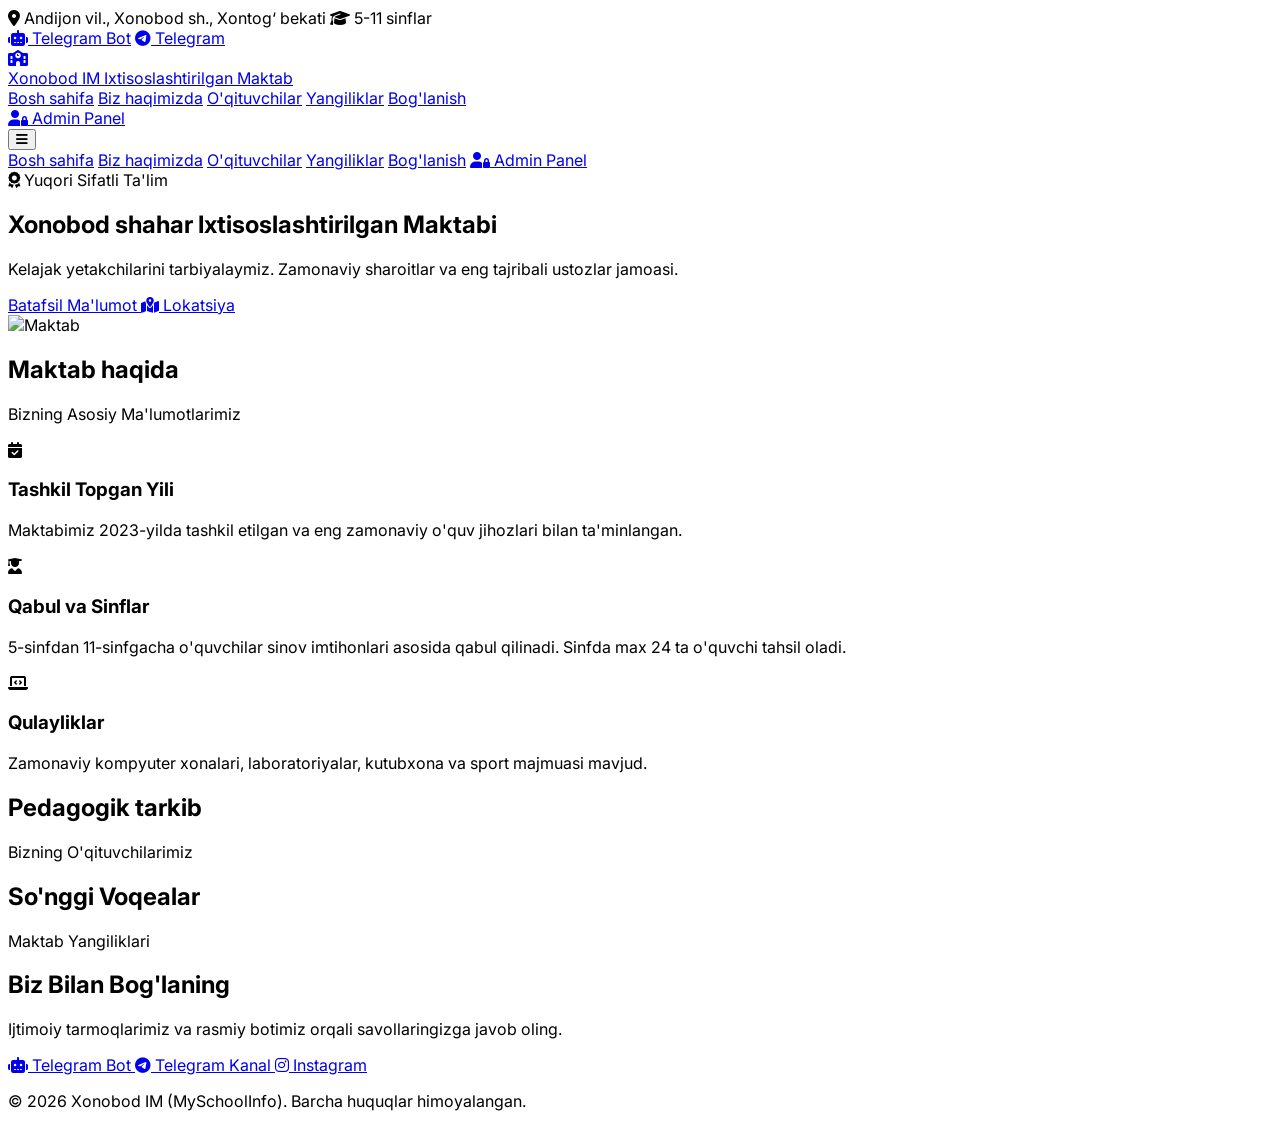
==== index.html @ 98d5ddb3 "Refactor index.html for improved structure and content Updated various sections of the index.html fi" ====
<!DOCTYPE html>
<html lang="uz" class="scroll-smooth">
<head>
    <meta charset="UTF-8">
    <meta name="viewport" content="width=device-width, initial-scale=1.0">
    <title>Xonobod shahar Ixtisoslashtirilgan Maktabi | MySchoolInfo</title>
    <!-- Tailwind CSS CDN -->
    <script src="https://cdn.tailwindcss.com"></script>
    <!-- FontAwesome Icons -->
    <link rel="stylesheet" href="https://cdnjs.cloudflare.com/ajax/libs/font-awesome/6.4.0/css/all.min.css">
    <!-- Style CSS -->
    <link rel="stylesheet" href="style.css">
</head>
<body class="bg-slate-50 text-slate-800 font-sans antialiased flex flex-col min-h-screen">

    <!-- TOP BAR -->
    <div class="bg-blue-950 text-slate-200 text-xs py-2 px-4 border-b border-blue-900">
        <div class="max-w-7xl mx-auto flex flex-col sm:flex-row justify-between items-center gap-2">
            <div class="flex items-center gap-4">
                <span><i class="fa-solid fa-location-dot text-amber-400 mr-1"></i> Andijon vil., Xonobod sh., Xontog‘ bekati</span>
                <span class="hidden md:inline"><i class="fa-solid fa-graduation-cap text-amber-400 mr-1"></i> 5-11 sinflar</span>
            </div>
            <div class="flex items-center gap-4">
                <a href="https://t.me/my_school_info_bot" target="_blank" class="hover:text-amber-400 transition"><i class="fa-solid fa-robot mr-1"></i> Telegram Bot</a>
                <a href="https://t.me/ima_xonobod" target="_blank" class="hover:text-amber-400 transition"><i class="fa-brands fa-telegram mr-1"></i> Telegram</a>
            </div>
        </div>
    </div>

    <!-- NAVBAR -->
    <header class="sticky top-0 z-50 bg-white/90 backdrop-blur-md shadow-sm border-b border-slate-100">
        <div class="max-w-7xl mx-auto px-4 sm:px-6 lg:px-8">
            <div class="flex justify-between items-center h-20">
                <a href="#" class="flex items-center gap-3">
                    <div class="w-10 h-10 rounded-xl bg-blue-600 flex items-center justify-center text-white font-bold text-xl shadow-md">
                        <i class="fa-solid fa-school"></i>
                    </div>
                    <div>
                        <span class="text-lg font-extrabold tracking-tight text-blue-950 block leading-none">Xonobod IM</span>
                        <span class="text-xs text-slate-500 tracking-wider uppercase font-semibold">Ixtisoslashtirilgan Maktab</span>
                    </div>
                </a>

                <nav class="hidden md:flex items-center space-x-8 font-medium text-slate-700">
                    <a href="#bosh-sahifa" class="hover:text-blue-600 transition">Bosh sahifa</a>
                    <a href="#about" class="hover:text-blue-600 transition">Biz haqimizda</a>
                    <a href="#teachers" class="hover:text-blue-600 transition">O'qituvchilar</a>
                    <a href="#news" class="hover:text-blue-600 transition">Yangiliklar</a>
                    <a href="#contact" class="hover:text-blue-600 transition">Bog'lanish</a>
                </nav>

                <div class="hidden md:flex items-center gap-3">
                    <a href="admin.html" class="bg-slate-100 hover:bg-slate-200 text-slate-700 font-semibold px-4 py-2 rounded-xl transition text-sm">
                        <i class="fa-solid fa-user-lock mr-1"></i> Admin Panel
                    </a>
                </div>

                <button id="menu-btn" class="md:hidden text-slate-700 text-2xl focus:outline-none">
                    <i class="fa-solid fa-bars"></i>
                </button>
            </div>
        </div>

        <!-- Mobile Menu Drawer -->
        <div id="mobile-menu" class="hidden md:hidden bg-white border-b border-slate-200 px-4 pt-2 pb-6 space-y-3">
            <a href="#bosh-sahifa" class="block py-2 text-slate-700 font-medium">Bosh sahifa</a>
            <a href="#about" class="block py-2 text-slate-700 font-medium">Biz haqimizda</a>
            <a href="#teachers" class="block py-2 text-slate-700 font-medium">O'qituvchilar</a>
            <a href="#news" class="block py-2 text-slate-700 font-medium">Yangiliklar</a>
            <a href="#contact" class="block py-2 text-slate-700 font-medium">Bog'lanish</a>
            <a href="admin.html" class="block text-center bg-slate-900 text-white py-2 rounded-xl font-semibold mt-2">
                <i class="fa-solid fa-user-lock mr-1"></i> Admin Panel
            </a>
        </div>
    </header>

    <main class="flex-grow">
        <!-- HERO SECTION -->
        <section id="bosh-sahifa" class="relative bg-gradient-to-br from-blue-950 via-blue-900 to-slate-900 text-white py-24 lg:py-32 overflow-hidden">
            <div class="max-w-7xl mx-auto px-4 sm:px-6 lg:px-8 relative z-10">
                <div class="grid lg:grid-cols-2 gap-12 items-center">
                    <div>
                        <span class="inline-flex items-center gap-2 bg-blue-500/20 text-blue-300 text-sm font-semibold px-4 py-1.5 rounded-full border border-blue-400/30 mb-6">
                            <i class="fa-solid fa-award text-amber-400"></i> Yuqori Sifatli Ta'lim
                        </span>
                        <h1 class="text-4xl sm:text-5xl lg:text-6xl font-extrabold tracking-tight leading-tight mb-6">
                            Xonobod shahar <span class="text-transparent bg-clip-text bg-gradient-to-r from-amber-300 to-amber-500">Ixtisoslashtirilgan Maktabi</span>
                        </h1>
                        <p class="text-blue-100/80 text-lg mb-8 leading-relaxed font-light">
                            Kelajak yetakchilarini tarbiyalaymiz. Zamonaviy sharoitlar va eng tajribali ustozlar jamoasi.
                        </p>
                        <div class="flex flex-wrap gap-4">
                            <a href="#about" class="bg-amber-500 hover:bg-amber-400 text-slate-950 font-bold px-7 py-3.5 rounded-xl transition shadow-lg">
                                Batafsil Ma'lumot
                            </a>
                            <a href="https://maps.app.goo.gl/hQwx4ZSwwsgLaC5a7" target="_blank" class="bg-white/10 hover:bg-white/20 text-white font-semibold px-7 py-3.5 rounded-xl border border-white/20 transition">
                                <i class="fa-solid fa-map-location-dot mr-2"></i> Lokatsiya
                            </a>
                        </div>
                    </div>
                    <div class="relative">
                        <div class="rounded-2xl overflow-hidden shadow-2xl border-4 border-white/10">
                            <img src="https://images.unsplash.com/photo-1523050854058-8df90110c9f1?q=80&w=1200&auto=format&fit=crop" alt="Maktab" class="w-full h-[380px] object-cover">
                        </div>
                    </div>
                </div>
            </div>
        </section>

        <!-- BIZ HAQIMIZDA -->
        <section id="about" class="py-20 bg-slate-50">
            <div class="max-w-7xl mx-auto px-4 sm:px-6 lg:px-8">
                <div class="text-center max-w-3xl mx-auto mb-16">
                    <h2 class="text-xs uppercase tracking-widest text-blue-600 font-extrabold mb-2">Maktab haqida</h2>
                    <p class="text-3xl font-bold text-slate-900">Bizning Asosiy Ma'lumotlarimiz</p>
                </div>
                <div class="grid md:grid-cols-3 gap-8">
                    <div class="bg-white p-8 rounded-2xl shadow-sm border border-slate-100">
                        <div class="w-12 h-12 bg-blue-100 text-blue-600 rounded-xl flex items-center justify-center text-xl mb-4">
                            <i class="fa-solid fa-calendar-check"></i>
                        </div>
                        <h3 class="text-xl font-bold mb-2">Tashkil Topgan Yili</h3>
                        <p class="text-slate-600 text-sm">Maktabimiz 2023-yilda tashkil etilgan va eng zamonaviy o'quv jihozlari bilan ta'minlangan.</p>
                    </div>
                    <div class="bg-white p-8 rounded-2xl shadow-sm border border-slate-100">
                        <div class="w-12 h-12 bg-amber-100 text-amber-600 rounded-xl flex items-center justify-center text-xl mb-4">
                            <i class="fa-solid fa-user-graduate"></i>
                        </div>
                        <h3 class="text-xl font-bold mb-2">Qabul va Sinflar</h3>
                        <p class="text-slate-600 text-sm">5-sinfdan 11-sinfgacha o'quvchilar sinov imtihonlari asosida qabul qilinadi. Sinfda max 24 ta o'quvchi tahsil oladi.</p>
                    </div>
                    <div class="bg-white p-8 rounded-2xl shadow-sm border border-slate-100">
                        <div class="w-12 h-12 bg-indigo-100 text-indigo-600 rounded-xl flex items-center justify-center text-xl mb-4">
                            <i class="fa-solid fa-laptop-code"></i>
                        </div>
                        <h3 class="text-xl font-bold mb-2">Qulayliklar</h3>
                        <p class="text-slate-600 text-sm">Zamonaviy kompyuter xonalari, laboratoriyalar, kutubxona va sport majmuasi mavjud.</p>
                    </div>
                </div>
            </div>
        </section>

        <!-- O'QITUVCHILAR BO'LIMI -->
        <section id="teachers" class="py-20 bg-white border-t border-slate-100">
            <div class="max-w-7xl mx-auto px-4 sm:px-6 lg:px-8">
                <div class="text-center max-w-3xl mx-auto mb-16">
                    <h2 class="text-xs uppercase tracking-widest text-blue-600 font-extrabold mb-2">Pedagogik tarkib</h2>
                    <p class="text-3xl font-bold text-slate-900">Bizning O'qituvchilarimiz</p>
                </div>
                <div id="teachers-grid" class="grid sm:grid-cols-2 lg:grid-cols-3 gap-8">
                    <!-- JavaScript orqali yuklanadi -->
                </div>
            </div>
        </section>

        <!-- YANGILIKLAR BO'LIMI -->
        <section id="news" class="py-20 bg-slate-50">
            <div class="max-w-7xl mx-auto px-4 sm:px-6 lg:px-8">
                <div class="text-center max-w-3xl mx-auto mb-16">
                    <h2 class="text-xs uppercase tracking-widest text-blue-600 font-extrabold mb-2">So'nggi Voqealar</h2>
                    <p class="text-3xl font-bold text-slate-900">Maktab Yangiliklari</p>
                </div>
                <div id="news-grid" class="grid md:grid-cols-3 gap-8">
                    <!-- JavaScript orqali yuklanadi -->
                </div>
            </div>
        </section>

        <!-- BOG'LANISH -->
        <section id="contact" class="py-20 bg-slate-900 text-white">
            <div class="max-w-7xl mx-auto px-4 sm:px-6 lg:px-8">
                <div class="text-center max-w-3xl mx-auto mb-12">
                    <h2 class="text-3xl font-bold mb-4">Biz Bilan Bog'laning</h2>
                    <p class="text-slate-400">Ijtimoiy tarmoqlarimiz va rasmiy botimiz orqali savollaringizga javob oling.</p>
                </div>
                <div class="flex flex-wrap justify-center gap-6">
                    <a href="https://t.me/my_school_info_bot" target="_blank" class="bg-blue-600 hover:bg-blue-500 px-6 py-3 rounded-xl font-semibold flex items-center gap-2">
                        <i class="fa-solid fa-robot"></i> Telegram Bot
                    </a>
                    <a href="https://t.me/ima_xonobod" target="_blank" class="bg-sky-500 hover:bg-sky-400 px-6 py-3 rounded-xl font-semibold flex items-center gap-2">
                        <i class="fa-brands fa-telegram"></i> Telegram Kanal
                    </a>
                    <a href="https://www.instagram.com/xonobod_im" target="_blank" class="bg-gradient-to-r from-purple-600 to-pink-600 px-6 py-3 rounded-xl font-semibold flex items-center gap-2">
                        <i class="fa-brands fa-instagram"></i> Instagram
                    </a>
                </div>
            </div>
        </section>
    </main>

    <!-- FOOTER -->
    <footer class="bg-slate-950 text-slate-400 py-8 text-center text-sm border-t border-slate-800">
        <p>&copy; 2026 Xonobod IM (MySchoolInfo). Barcha huquqlar himoyalangan.</p>
    </footer>

    <script src="script.js"></script>
</body>
</html>
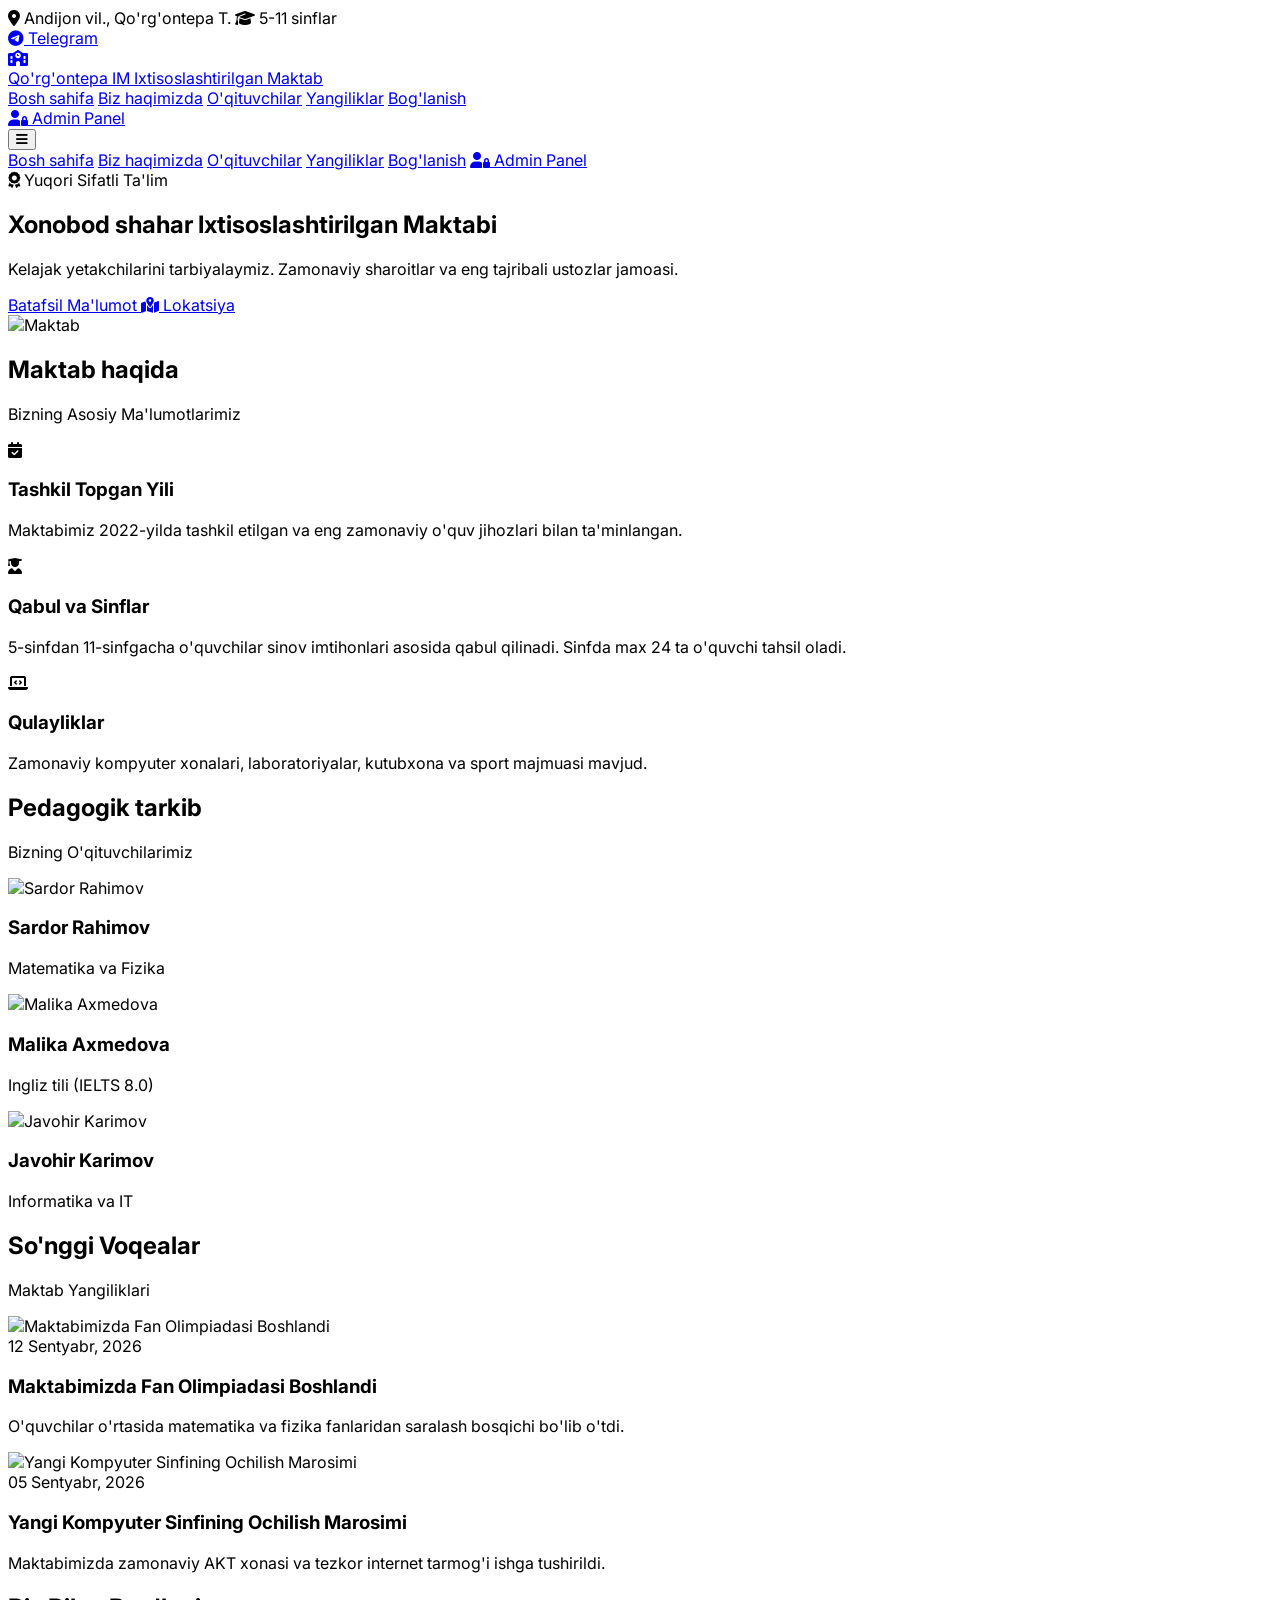
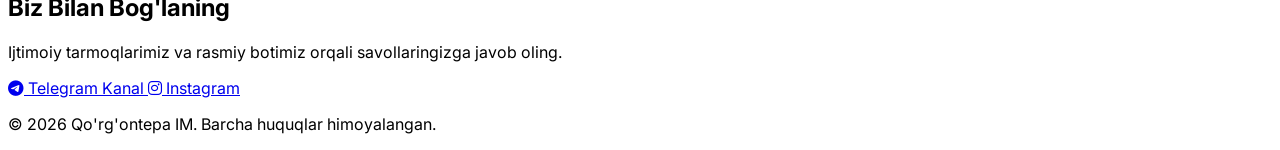
==== commit b24f4d25: "Update index.html" ====
--- a/index.html
+++ b/index.html
@@ -3,7 +3,7 @@
 <head>
     <meta charset="UTF-8">
     <meta name="viewport" content="width=device-width, initial-scale=1.0">
-    <title>Xonobod shahar Ixtisoslashtirilgan Maktabi | MySchoolInfo</title>
+    <title>Qo'rg'ontepa Tuman Ixtisoslashtirilgan Maktabi | MySchoolInfo</title>
     <!-- Tailwind CSS CDN -->
     <script src="https://cdn.tailwindcss.com"></script>
     <!-- FontAwesome Icons -->
@@ -17,11 +17,10 @@
     <div class="bg-blue-950 text-slate-200 text-xs py-2 px-4 border-b border-blue-900">
         <div class="max-w-7xl mx-auto flex flex-col sm:flex-row justify-between items-center gap-2">
             <div class="flex items-center gap-4">
-                <span><i class="fa-solid fa-location-dot text-amber-400 mr-1"></i> Andijon vil., Xonobod sh., Xontog‘ bekati</span>
+                <span><i class="fa-solid fa-location-dot text-amber-400 mr-1"></i> Andijon vil., Qo'rg'ontepa T.</span>
                 <span class="hidden md:inline"><i class="fa-solid fa-graduation-cap text-amber-400 mr-1"></i> 5-11 sinflar</span>
             </div>
             <div class="flex items-center gap-4">
-                <a href="https://t.me/my_school_info_bot" target="_blank" class="hover:text-amber-400 transition"><i class="fa-solid fa-robot mr-1"></i> Telegram Bot</a>
                 <a href="https://t.me/ima_xonobod" target="_blank" class="hover:text-amber-400 transition"><i class="fa-brands fa-telegram mr-1"></i> Telegram</a>
             </div>
         </div>
@@ -36,7 +35,7 @@
                         <i class="fa-solid fa-school"></i>
                     </div>
                     <div>
-                        <span class="text-lg font-extrabold tracking-tight text-blue-950 block leading-none">Xonobod IM</span>
+                        <span class="text-lg font-extrabold tracking-tight text-blue-950 block leading-none">Qo'rg'ontepa IM</span>
                         <span class="text-xs text-slate-500 tracking-wider uppercase font-semibold">Ixtisoslashtirilgan Maktab</span>
                     </div>
                 </a>
@@ -93,7 +92,7 @@
                             <a href="#about" class="bg-amber-500 hover:bg-amber-400 text-slate-950 font-bold px-7 py-3.5 rounded-xl transition shadow-lg">
                                 Batafsil Ma'lumot
                             </a>
-                            <a href="https://maps.app.goo.gl/hQwx4ZSwwsgLaC5a7" target="_blank" class="bg-white/10 hover:bg-white/20 text-white font-semibold px-7 py-3.5 rounded-xl border border-white/20 transition">
+                            <a href="https://www.google.com/maps/place/Qo'rgo'ntepa+ixtisoslashtirilgan+maktabi/@40.711062,72.7621407,17z/data=!3m1!4b1!4m6!3m5!1s0x38bd03dcff1e79f5:0xe60988d03a893489!8m2!3d40.711062!4d72.7621407!16s%2Fg%2F11ld3cs3jf?entry=ttu&g_ep=EgoyMDI2MDkxNi4wIKXMDSoASAFQAw%3D%3D" target="_blank" class="bg-white/10 hover:bg-white/20 text-white font-semibold px-7 py-3.5 rounded-xl border border-white/20 transition">
                                 <i class="fa-solid fa-map-location-dot mr-2"></i> Lokatsiya
                             </a>
                         </div>
@@ -120,7 +119,7 @@
                             <i class="fa-solid fa-calendar-check"></i>
                         </div>
                         <h3 class="text-xl font-bold mb-2">Tashkil Topgan Yili</h3>
-                        <p class="text-slate-600 text-sm">Maktabimiz 2023-yilda tashkil etilgan va eng zamonaviy o'quv jihozlari bilan ta'minlangan.</p>
+                        <p class="text-slate-600 text-sm">Maktabimiz 2022-yilda tashkil etilgan va eng zamonaviy o'quv jihozlari bilan ta'minlangan.</p>
                     </div>
                     <div class="bg-white p-8 rounded-2xl shadow-sm border border-slate-100">
                         <div class="w-12 h-12 bg-amber-100 text-amber-600 rounded-xl flex items-center justify-center text-xl mb-4">
@@ -174,9 +173,6 @@
                     <p class="text-slate-400">Ijtimoiy tarmoqlarimiz va rasmiy botimiz orqali savollaringizga javob oling.</p>
                 </div>
                 <div class="flex flex-wrap justify-center gap-6">
-                    <a href="https://t.me/my_school_info_bot" target="_blank" class="bg-blue-600 hover:bg-blue-500 px-6 py-3 rounded-xl font-semibold flex items-center gap-2">
-                        <i class="fa-solid fa-robot"></i> Telegram Bot
-                    </a>
                     <a href="https://t.me/ima_xonobod" target="_blank" class="bg-sky-500 hover:bg-sky-400 px-6 py-3 rounded-xl font-semibold flex items-center gap-2">
                         <i class="fa-brands fa-telegram"></i> Telegram Kanal
                     </a>
@@ -190,7 +186,7 @@
 
     <!-- FOOTER -->
     <footer class="bg-slate-950 text-slate-400 py-8 text-center text-sm border-t border-slate-800">
-        <p>&copy; 2026 Xonobod IM (MySchoolInfo). Barcha huquqlar himoyalangan.</p>
+        <p>&copy; 2026 Qo'rg'ontepa IM. Barcha huquqlar himoyalangan.</p>
     </footer>
 
     <script src="script.js"></script>
--- a/style.css
+++ b/style.css
@@ -0,0 +1,20 @@
+@import url('https://fonts.googleapis.com/css2?family=Inter:wght@300;400;500;600;700;800&display=swap');
+
+body {
+    font-family: 'Inter', sans-serif;
+}
+
+/* Custom Scrollbar */
+::-webkit-scrollbar {
+    width: 8px;
+}
+::-webkit-scrollbar-track {
+    background: #0f172a;
+}
+::-webkit-scrollbar-thumb {
+    background: #334155;
+    border-radius: 4px;
+}
+::-webkit-scrollbar-thumb:hover {
+    background: #475569;
+}
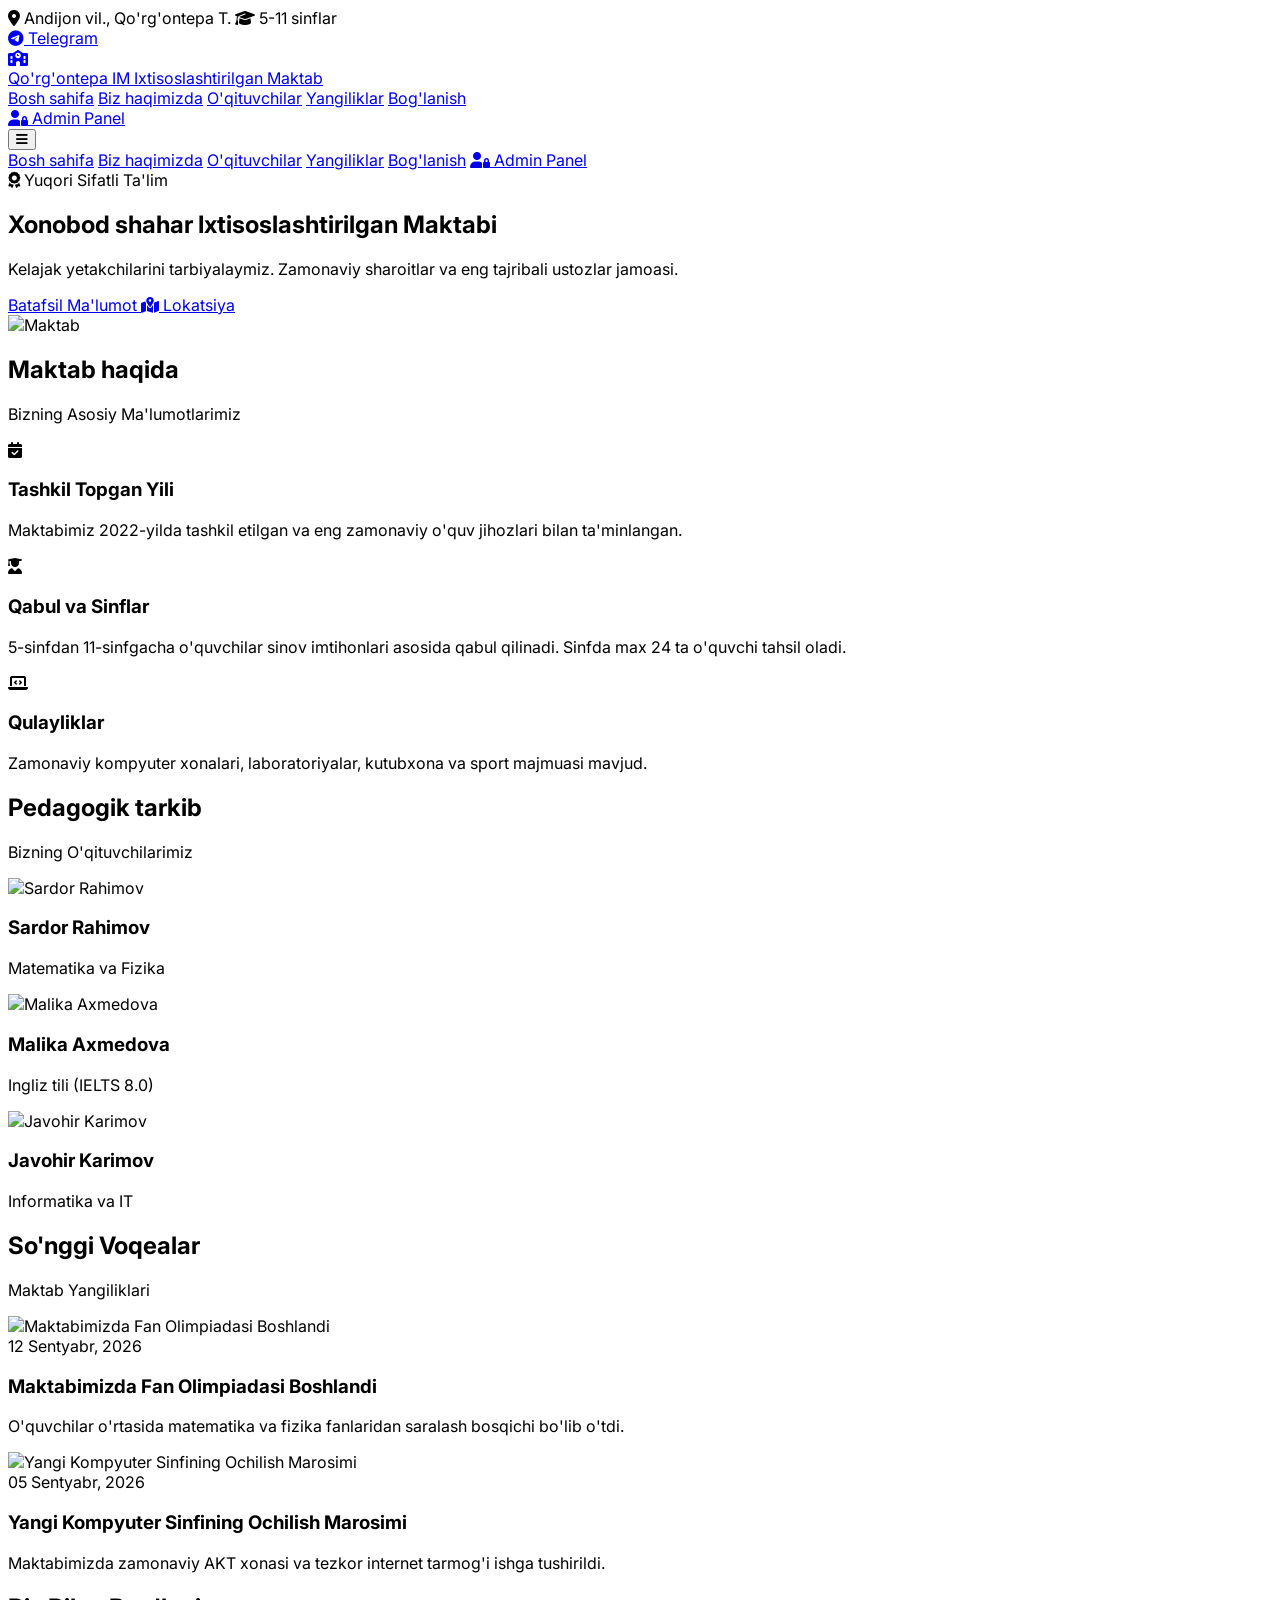
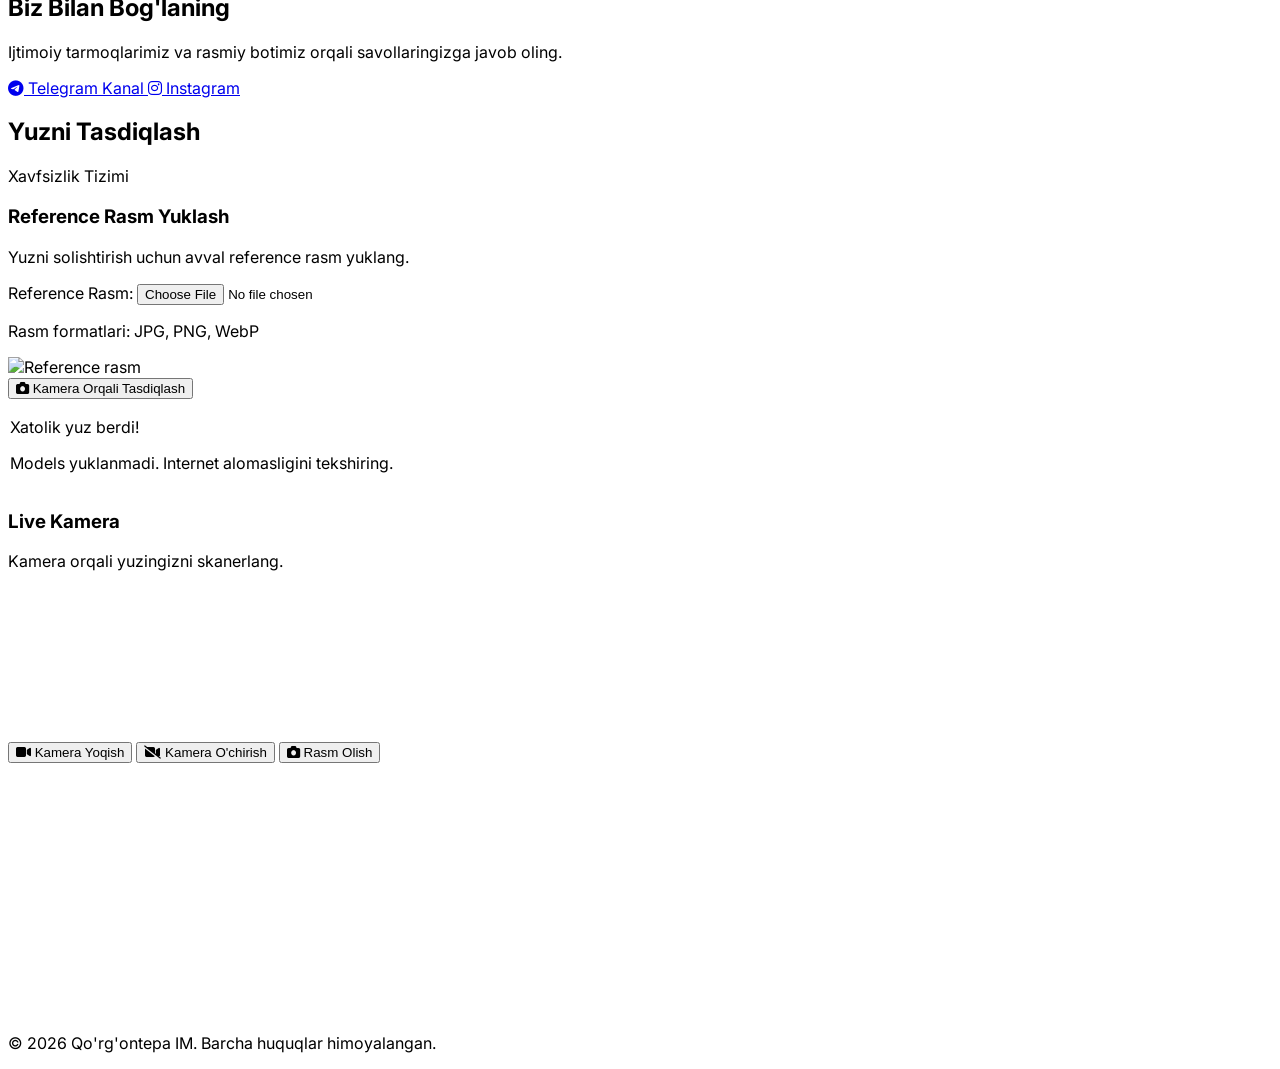
==== commit 99ace832: "Add face recognition system with face-api.js - Add face verification section with reference image up" ====
--- a/index.html
+++ b/index.html
@@ -184,11 +184,72 @@
         </section>
     </main>
 
+    <!-- FACE RECOGNITION SECTION -->
+    <section id="face-recognition" class="py-20 bg-white border-t border-slate-100">
+        <div class="max-w-7xl mx-auto px-4 sm:px-6 lg:px-8">
+            <div class="text-center max-w-3xl mx-auto mb-16">
+                <h2 class="text-xs uppercase tracking-widest text-blue-600 font-extrabold mb-2">Yuzni Tasdiqlash</h2>
+                <p class="text-3xl font-bold text-slate-900">Xavfsizlik Tizimi</p>
+            </div>
+            
+            <div class="grid lg:grid-cols-2 gap-12 items-center">
+                <div class="bg-slate-50 p-8 rounded-2xl border border-slate-200">
+                    <h3 class="text-xl font-bold text-slate-900 mb-4">Reference Rasm Yuklash</h3>
+                    <p class="text-slate-600 text-sm mb-6">Yuzni solishtirish uchun avval reference rasm yuklang.</p>
+                    
+                    <div class="mb-6">
+                        <label class="block text-sm font-semibold text-slate-700 mb-2">Reference Rasm:</label>
+                        <input type="file" id="reference-upload" accept="image/*" class="block w-full text-sm text-slate-500 file:mr-4 file:py-2 file:px-4 file:rounded-lg file:border-0 file:text-sm file:font-semibold file:bg-blue-600 file:text-white hover:file:bg-blue-700 cursor-pointer">
+                        <p class="text-xs text-slate-500 mt-1">Rasm formatlari: JPG, PNG, WebP</p>
+                    </div>
+                    
+                    <div class="mb-6">
+                        <img id="reference-preview" src="" alt="Reference rasm" class="w-full h-64 object-cover rounded-xl border border-slate-200 hidden">
+                    </div>
+                    
+                    <button id="start-verification" class="w-full bg-blue-600 hover:bg-blue-700 text-white font-bold py-3 rounded-xl transition shadow-lg shadow-blue-500/20 disabled:opacity-50 disabled:cursor-not-allowed">
+                        <i class="fa-solid fa-camera mr-2"></i> Kamera Orqali Tasdiqlash
+                    </button>
+                    
+                    <div id="verification-result" class="mt-6 p-4 rounded-xl text-center hidden">
+                        <p id="result-text" class="font-semibold"></p>
+                        <p id="result-confidence" class="text-sm text-slate-600 mt-1"></p>
+                    </div>
+                </div>
+                
+                <div class="bg-slate-50 p-8 rounded-2xl border border-slate-200">
+                    <h3 class="text-xl font-bold text-slate-900 mb-4">Live Kamera</h3>
+                    <p class="text-slate-600 text-sm mb-6">Kamera orqali yuzingizni skanerlang.</p>
+                    
+                    <div class="relative">
+                        <video id="video" autoplay muted playsinline class="w-full h-64 object-cover rounded-xl border border-slate-200 bg-slate-100"></video>
+                        <canvas id="canvas" class="absolute top-0 left-0 w-full h-64 object-cover rounded-xl border border-slate-200 hidden"></canvas>
+                        <div id="video-overlay" class="absolute inset-0 bg-black/20 rounded-xl hidden"></div>
+                    </div>
+                    
+                    <div class="mt-4 flex flex-wrap gap-2">
+                        <button id="start-camera" class="flex-1 bg-green-600 hover:bg-green-700 text-white font-semibold py-2 px-4 rounded-xl transition text-sm">
+                            <i class="fa-solid fa-video mr-1"></i> Kamera Yoqish
+                        </button>
+                        <button id="stop-camera" class="flex-1 bg-red-600 hover:bg-red-700 text-white font-semibold py-2 px-4 rounded-xl transition text-sm">
+                            <i class="fa-solid fa-video-slash mr-1"></i> Kamera O'chirish
+                        </button>
+                        <button id="capture-face" class="flex-1 bg-amber-600 hover:bg-amber-700 text-white font-semibold py-2 px-4 rounded-xl transition text-sm">
+                            <i class="fa-solid fa-camera mr-1"></i> Rasm Olish
+                        </button>
+                    </div>
+                </div>
+            </div>
+        </div>
+    </section>
+
     <!-- FOOTER -->
     <footer class="bg-slate-950 text-slate-400 py-8 text-center text-sm border-t border-slate-800">
         <p>&copy; 2026 Qo'rg'ontepa IM. Barcha huquqlar himoyalangan.</p>
     </footer>
 
+    <!-- Face API JS -->
+    <script src="https://cdn.jsdelivr.net/npm/face-api.js@0.22.2/dist/face-api.min.js"></script>
     <script src="script.js"></script>
 </body>
 </html>
--- a/style.css
+++ b/style.css
@@ -18,3 +18,31 @@
 ::-webkit-scrollbar-thumb:hover {
     background: #475569;
 }
+
+/* Face Recognition Section */
+#face-recognition {
+    min-height: 100vh;
+}
+
+#reference-preview, #video, #canvas {
+    transition: all 0.3s ease;
+}
+
+#verification-result {
+    transition: all 0.3s ease;
+    border: 2px solid transparent;
+}
+
+/* Loading animation for models */
+@keyframes pulse {
+    0%, 100% {
+        opacity: 1;
+    }
+    50% {
+        opacity: 0.5;
+    }
+}
+
+.loading {
+    animation: pulse 2s cubic-bezier(0.4, 0, 0.6, 1) infinite;
+}
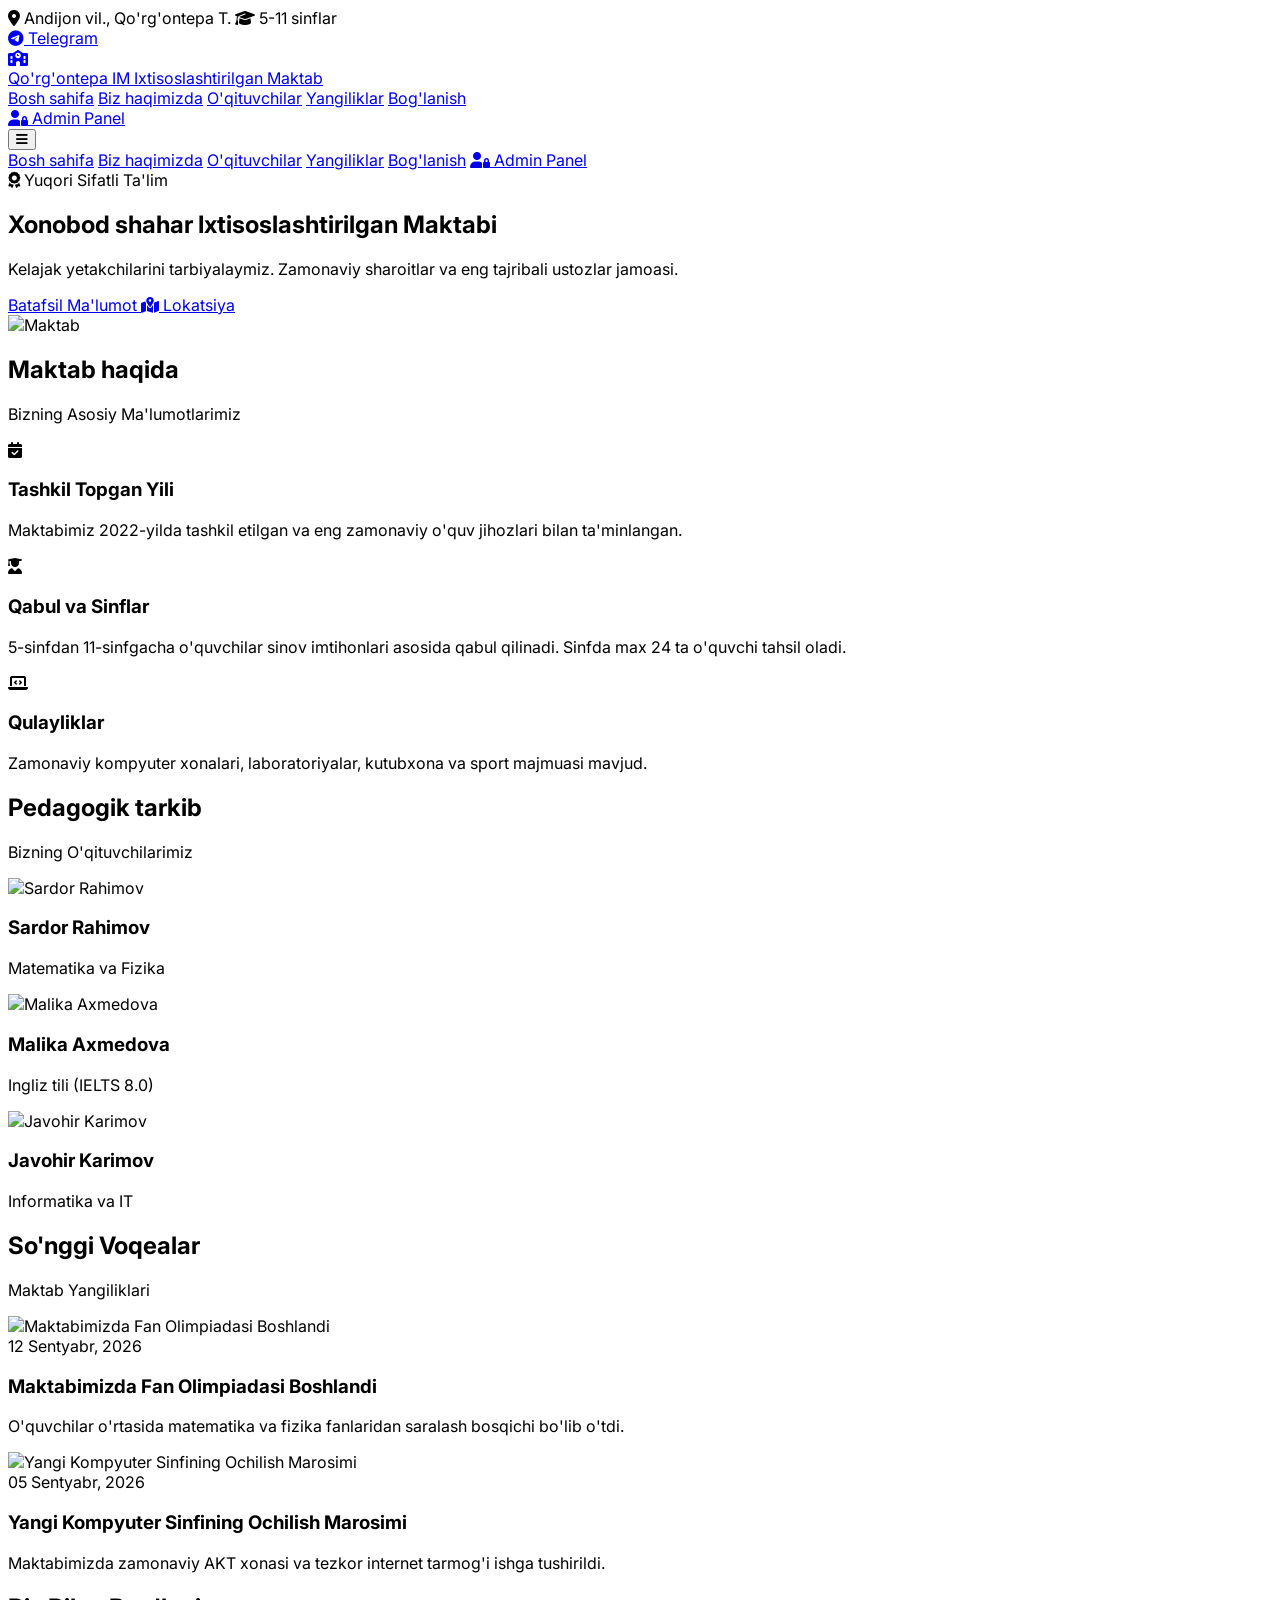
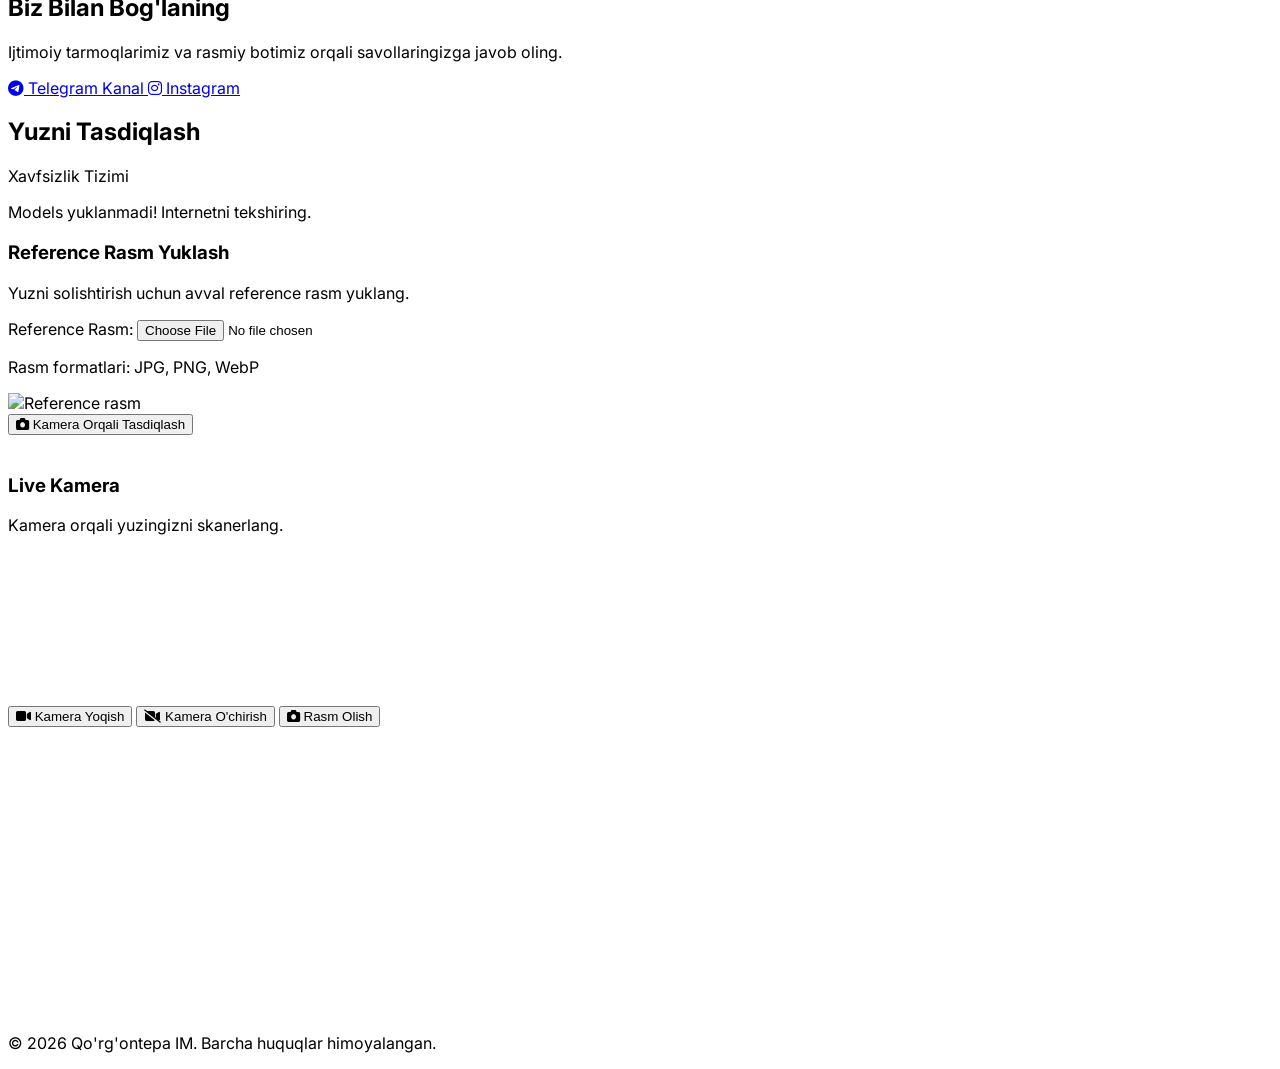
==== commit 69637ee5: "Fix face recognition loading issues - Add models loading status indicator - Use jsdelivr CDN for mod" ====
--- a/index.html
+++ b/index.html
@@ -192,6 +192,11 @@
                 <p class="text-3xl font-bold text-slate-900">Xavfsizlik Tizimi</p>
             </div>
             
+            <!-- Models loading status -->
+            <div id="models-status" class="hidden mb-6 p-4 bg-blue-50 text-blue-700 rounded-xl border border-blue-200 text-center font-medium">
+                Models yuklanmoqda...
+            </div>
+            
             <div class="grid lg:grid-cols-2 gap-12 items-center">
                 <div class="bg-slate-50 p-8 rounded-2xl border border-slate-200">
                     <h3 class="text-xl font-bold text-slate-900 mb-4">Reference Rasm Yuklash</h3>
@@ -250,6 +255,11 @@
 
     <!-- Face API JS -->
     <script src="https://cdn.jsdelivr.net/npm/face-api.js@0.22.2/dist/face-api.min.js"></script>
+    <!-- Load models from jsdelivr -->
+    <script>
+        // Preload models path
+        faceapi.TFJS.setBackend('webgl');
+    </script>
     <script src="script.js"></script>
 </body>
 </html>
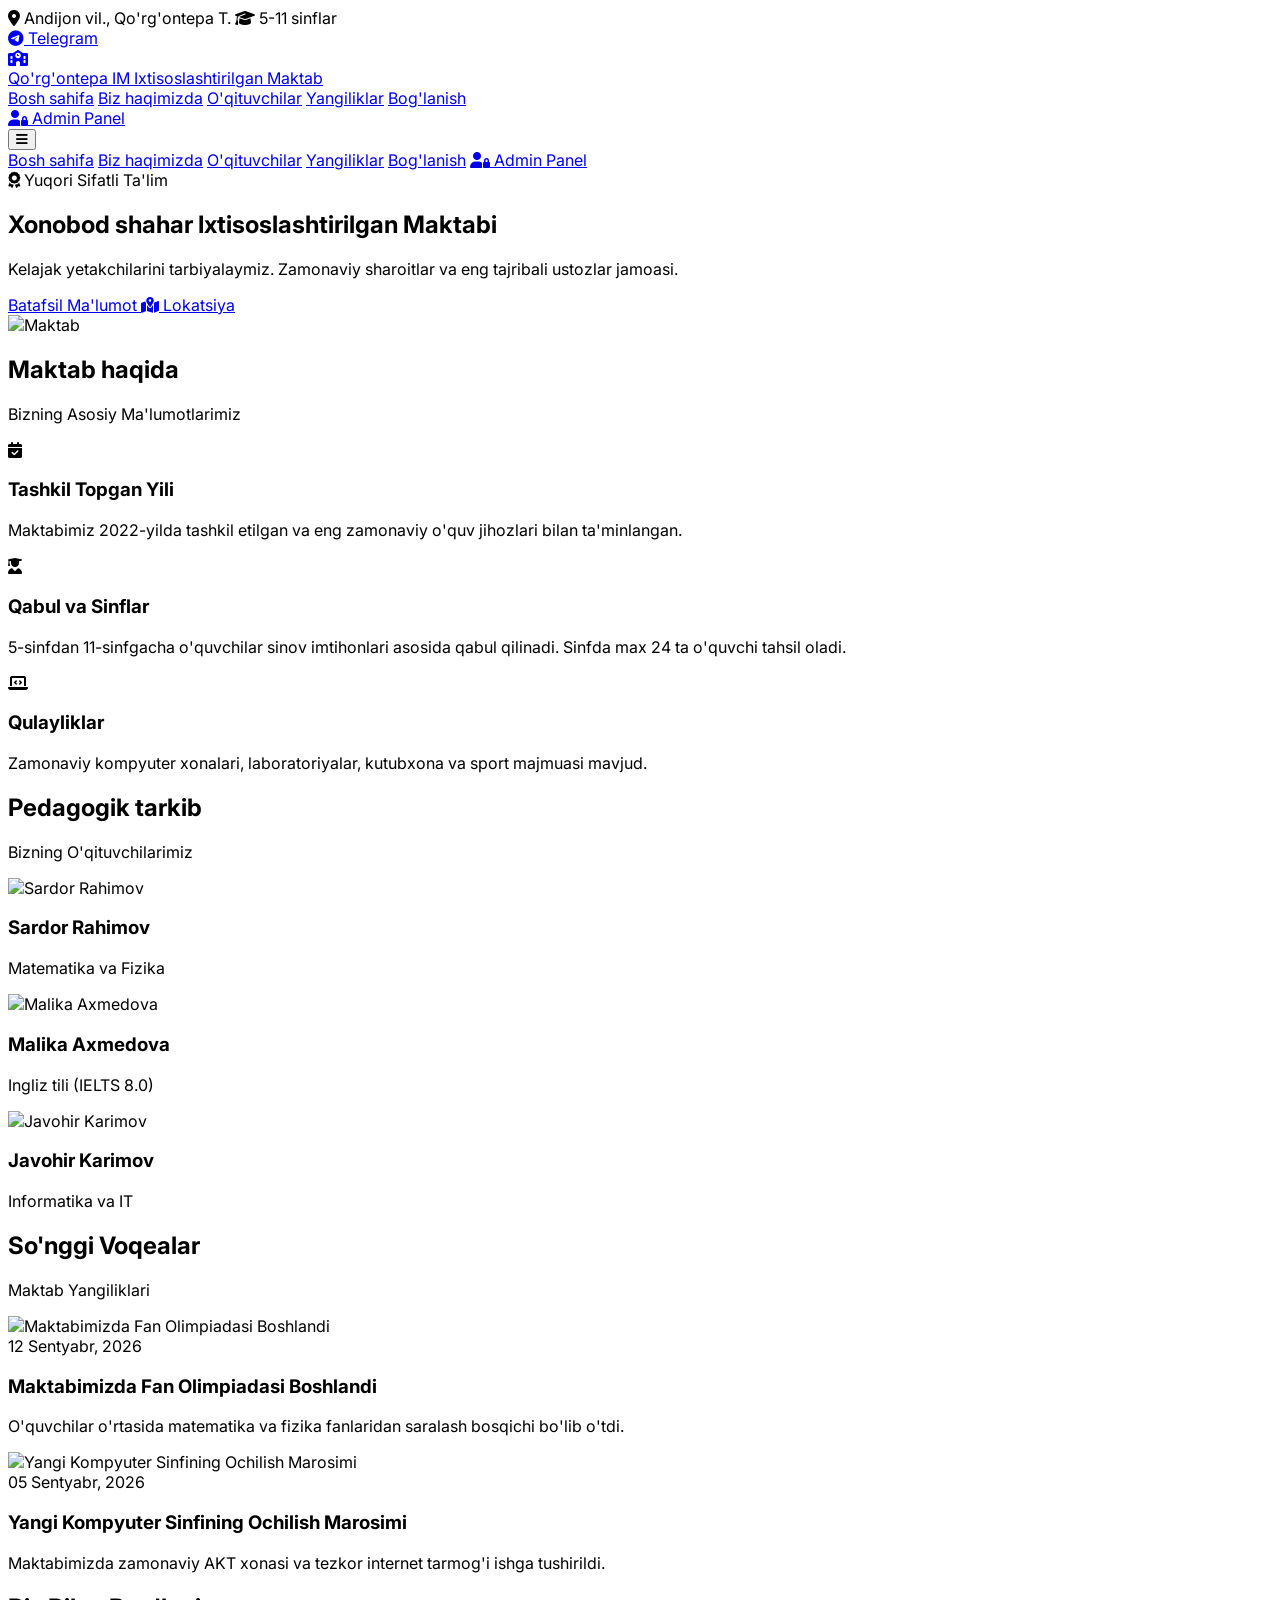
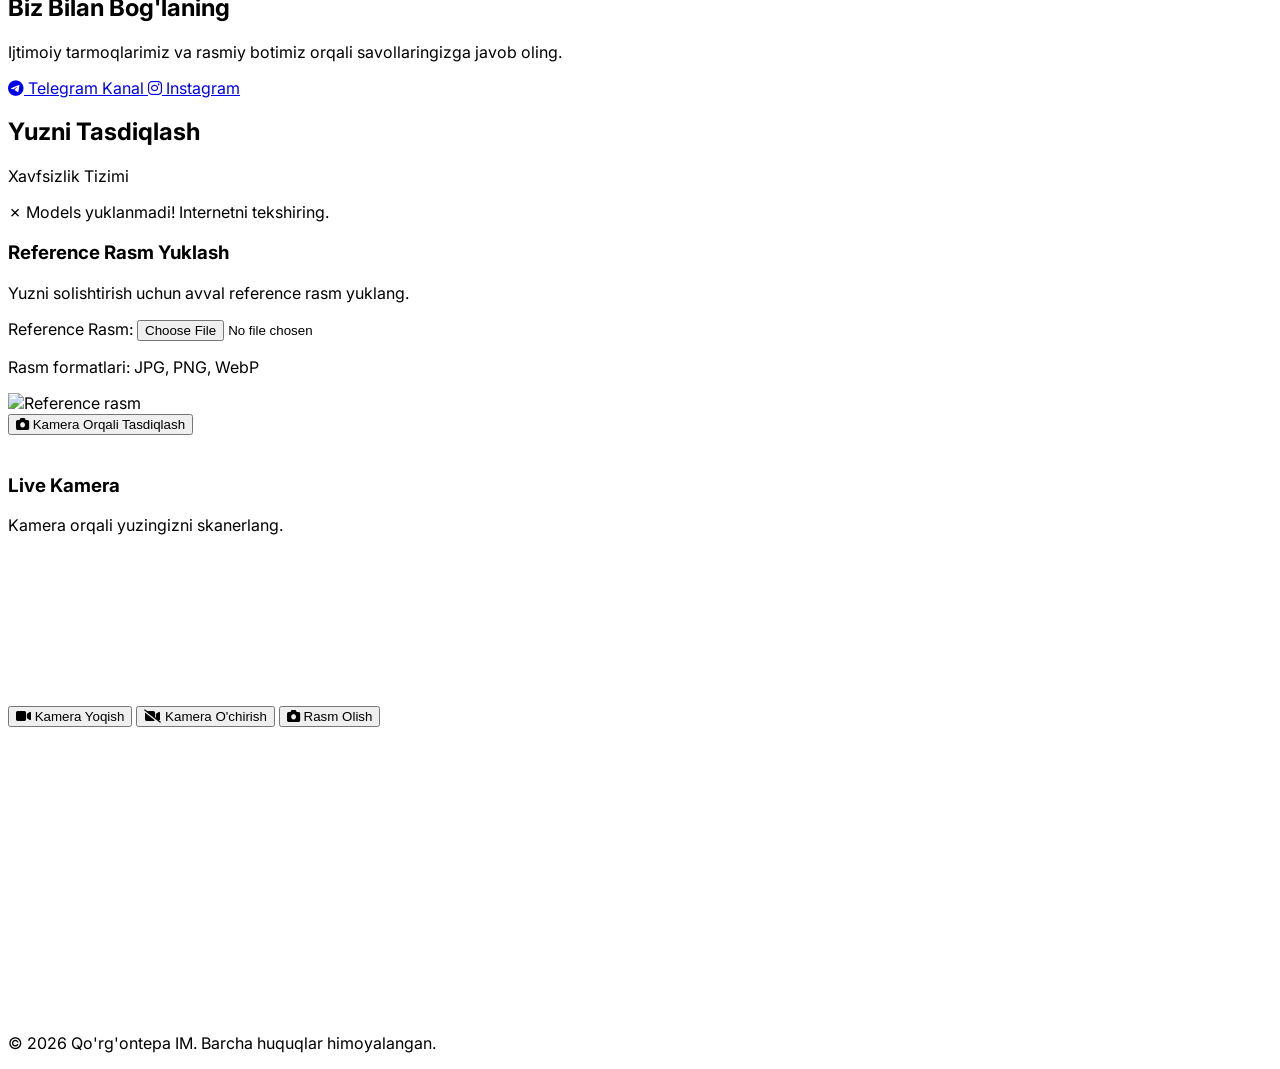
==== commit ed272902: "Optimize model loading with progress bar and tiny models - Add progress bar for model loading - Use " ====
--- a/index.html
+++ b/index.html
@@ -193,8 +193,13 @@
             </div>
             
             <!-- Models loading status -->
-            <div id="models-status" class="hidden mb-6 p-4 bg-blue-50 text-blue-700 rounded-xl border border-blue-200 text-center font-medium">
-                Models yuklanmoqda...
+            <div class="mb-6">
+                <div id="models-status" class="hidden p-3 bg-blue-50 text-blue-700 rounded-xl border border-blue-200 text-center font-medium">
+                    Models yuklanmoqda...
+                </div>
+                <div class="w-full bg-slate-200 rounded-full h-2 mt-2">
+                    <div id="models-progress" class="hidden bg-blue-500 h-2 rounded-full transition-all duration-300"></div>
+                </div>
             </div>
             
             <div class="grid lg:grid-cols-2 gap-12 items-center">
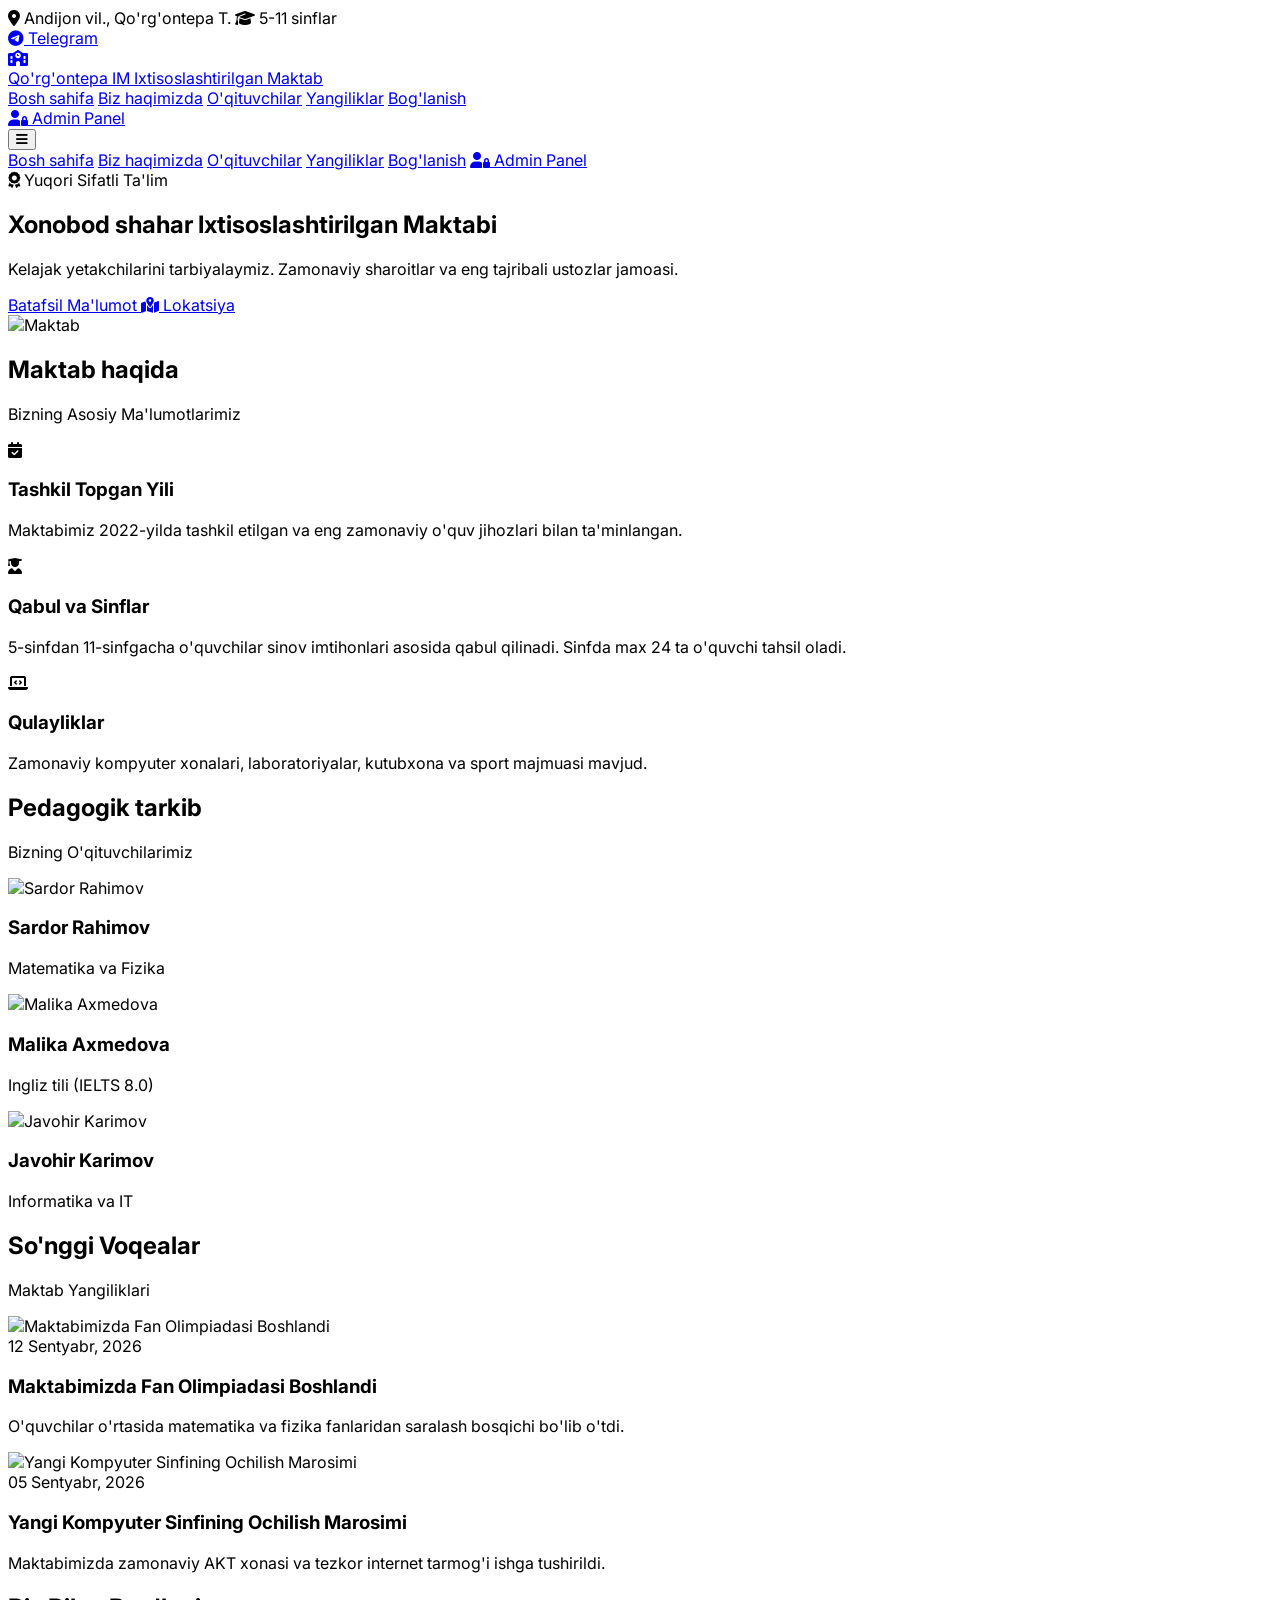
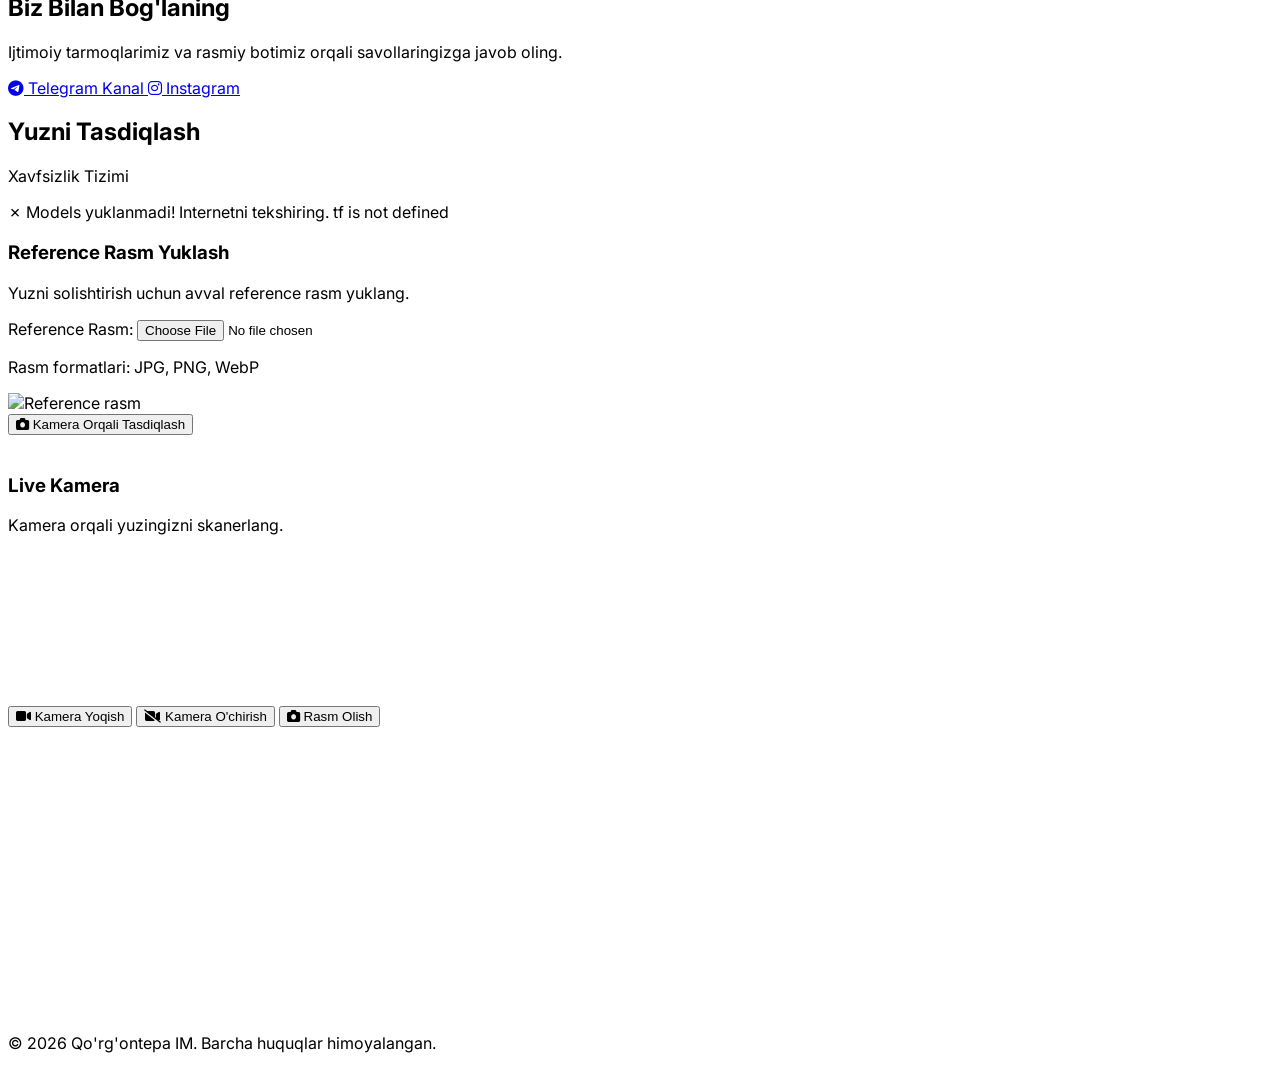
==== commit 6deb299b: "Fix TensorFlow.js loading for face-api.js - Add explicit TensorFlow.js script tag - Set CPU backend " ====
--- a/index.html
+++ b/index.html
@@ -260,10 +260,11 @@
 
     <!-- Face API JS -->
     <script src="https://cdn.jsdelivr.net/npm/face-api.js@0.22.2/dist/face-api.min.js"></script>
-    <!-- Load models from jsdelivr -->
+    <!-- TensorFlow.js for face-api -->
+    <script src="https://cdn.jsdelivr.net/npm/@tensorflow/tfjs@3.11.0/dist/tf.min.js"></script>
     <script>
-        // Preload models path
-        faceapi.TFJS.setBackend('webgl');
+        // Set TensorFlow.js backend to CPU (more compatible)
+        tf.setBackend('cpu');
     </script>
     <script src="script.js"></script>
 </body>
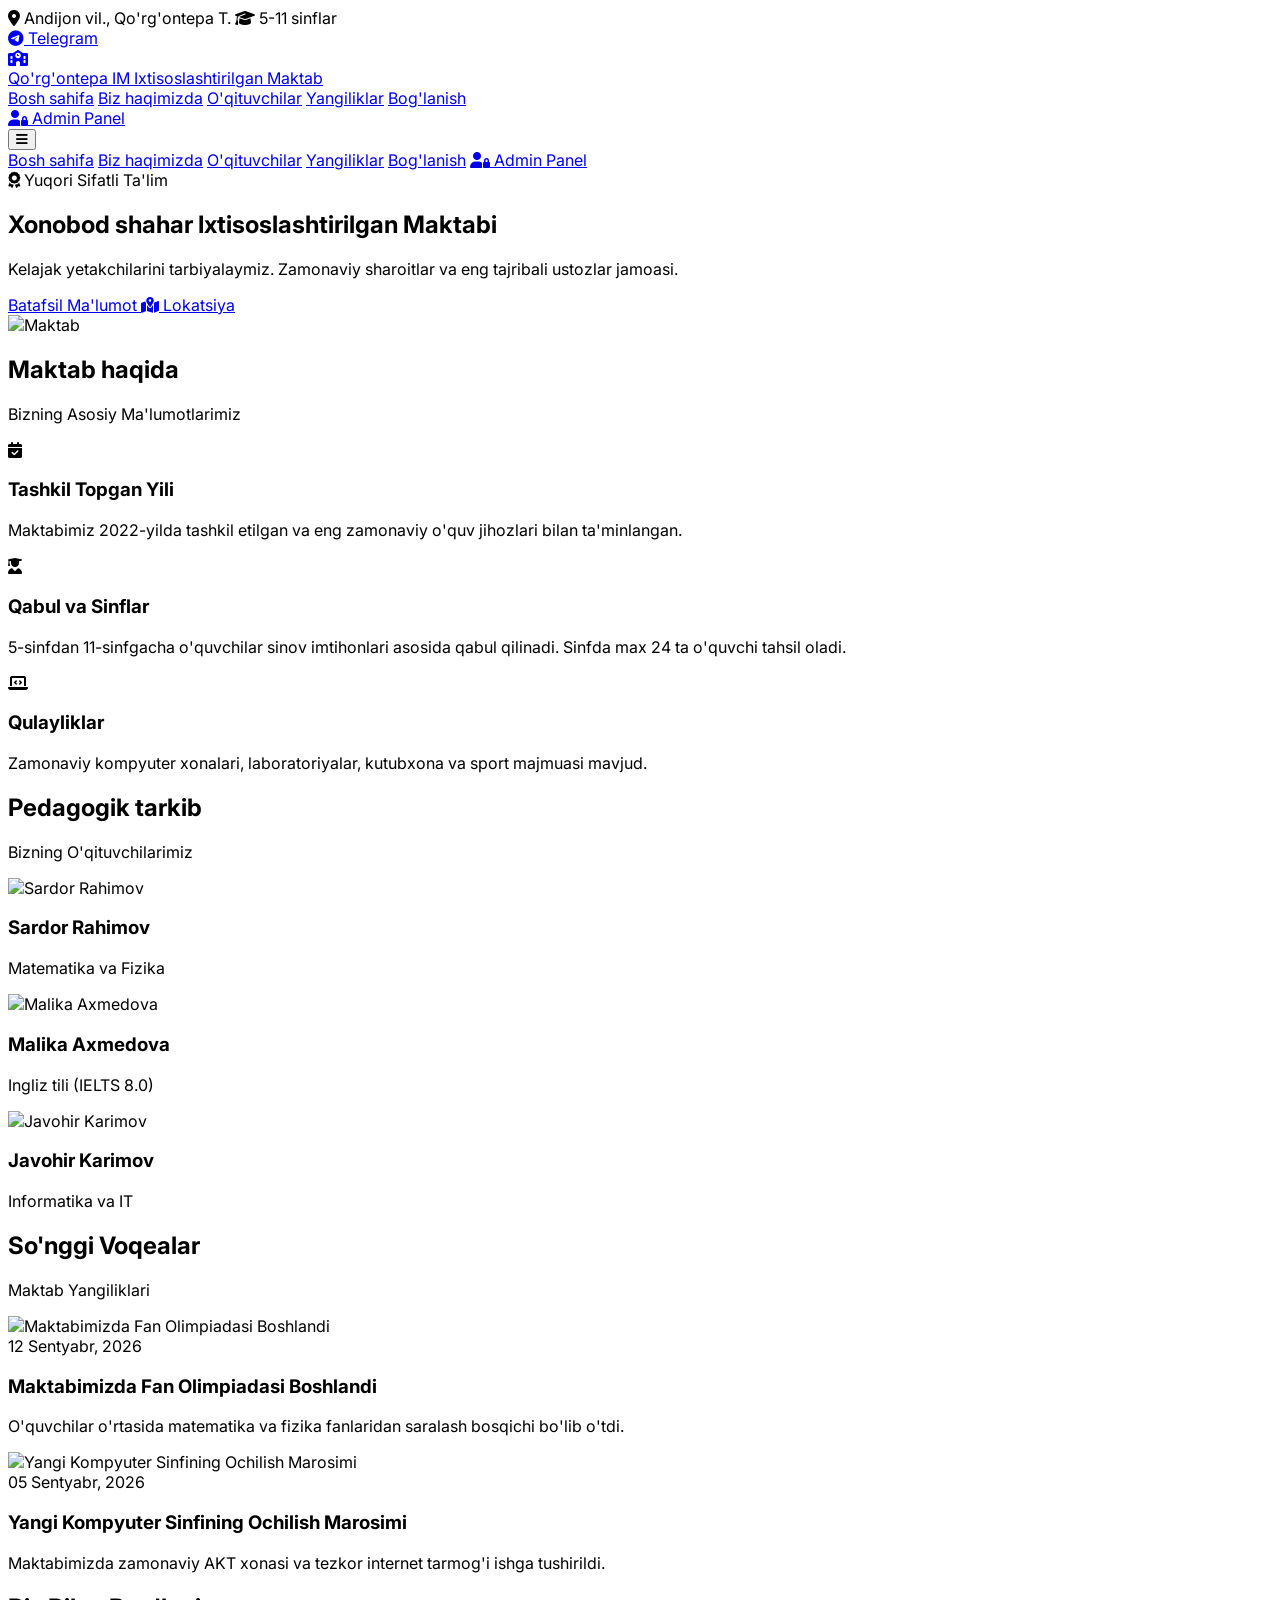
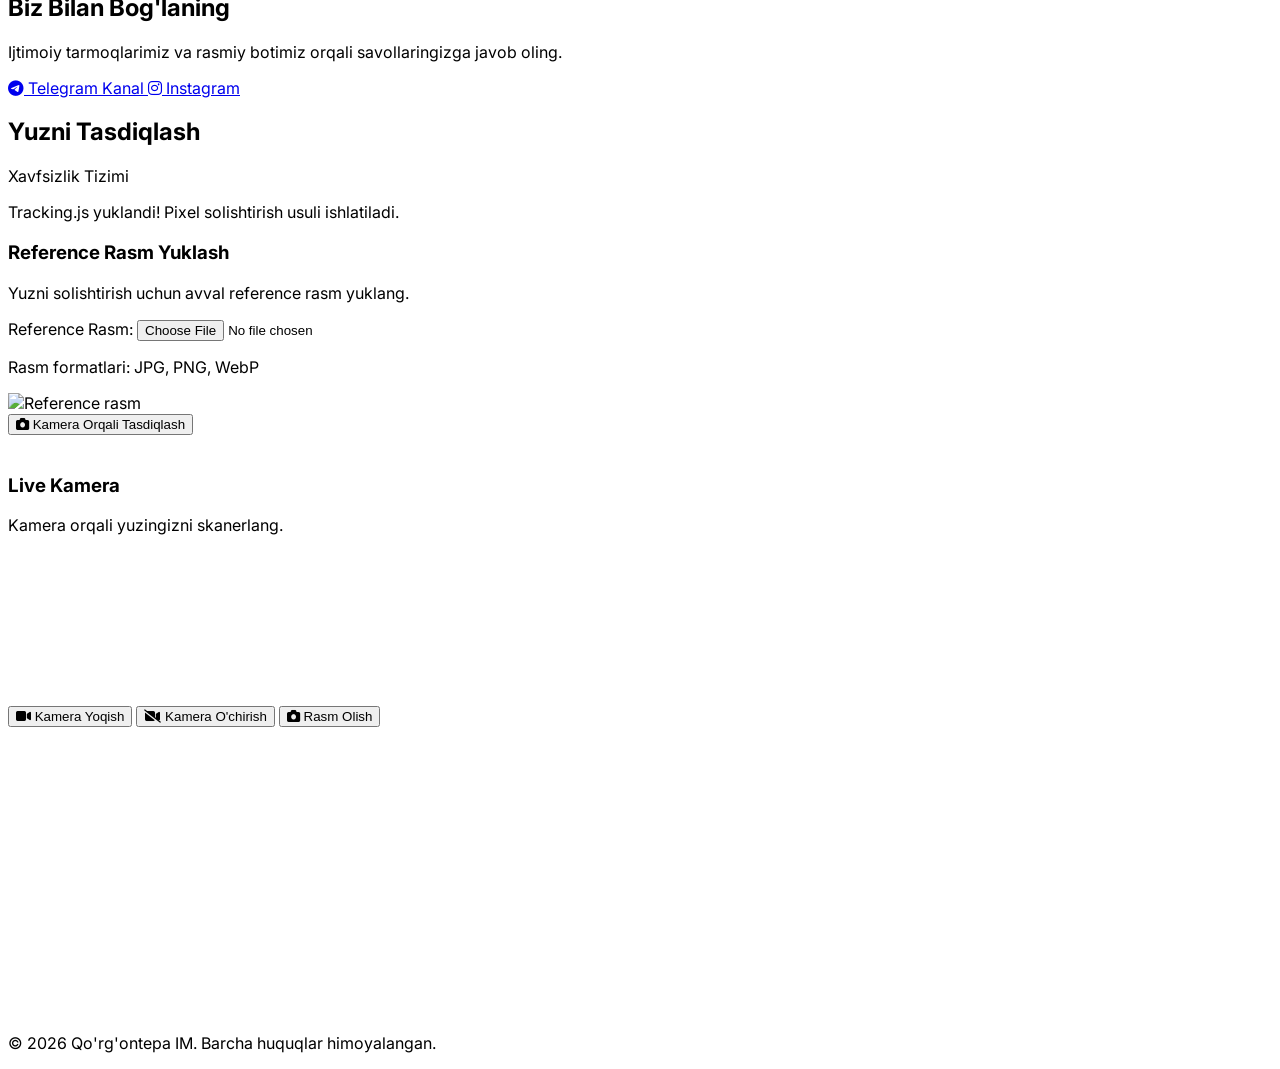
==== commit c4d1270b: "Add dual face recognition system - Primary: face-api.js with TensorFlow.js for accurate face matchin" ====
--- a/index.html
+++ b/index.html
@@ -258,13 +258,18 @@
         <p>&copy; 2026 Qo'rg'ontepa IM. Barcha huquqlar himoyalangan.</p>
     </footer>
 
-    <!-- Face API JS -->
+    <!-- Face API JS (Primary) -->
+    <script src="https://cdn.jsdelivr.net/npm/@tensorflow/tfjs@3.11.0/dist/tf.min.js"></script>
     <script src="https://cdn.jsdelivr.net/npm/face-api.js@0.22.2/dist/face-api.min.js"></script>
-    <!-- TensorFlow.js for face-api -->
-    <script src="https://cdn.jsdelivr.net/npm/@tensorflow/tfjs@3.11.0/dist/tf.min.js"></script>
+    
+    <!-- Tracking.js (Fallback - Lightweight face detection) -->
+    <script src="https://cdn.jsdelivr.net/npm/tracking@1.1.3/build/tracking-min.js"></script>
+    
     <script>
         // Set TensorFlow.js backend to CPU (more compatible)
-        tf.setBackend('cpu');
+        if (typeof tf !== 'undefined') {
+            tf.setBackend('cpu');
+        }
     </script>
     <script src="script.js"></script>
 </body>
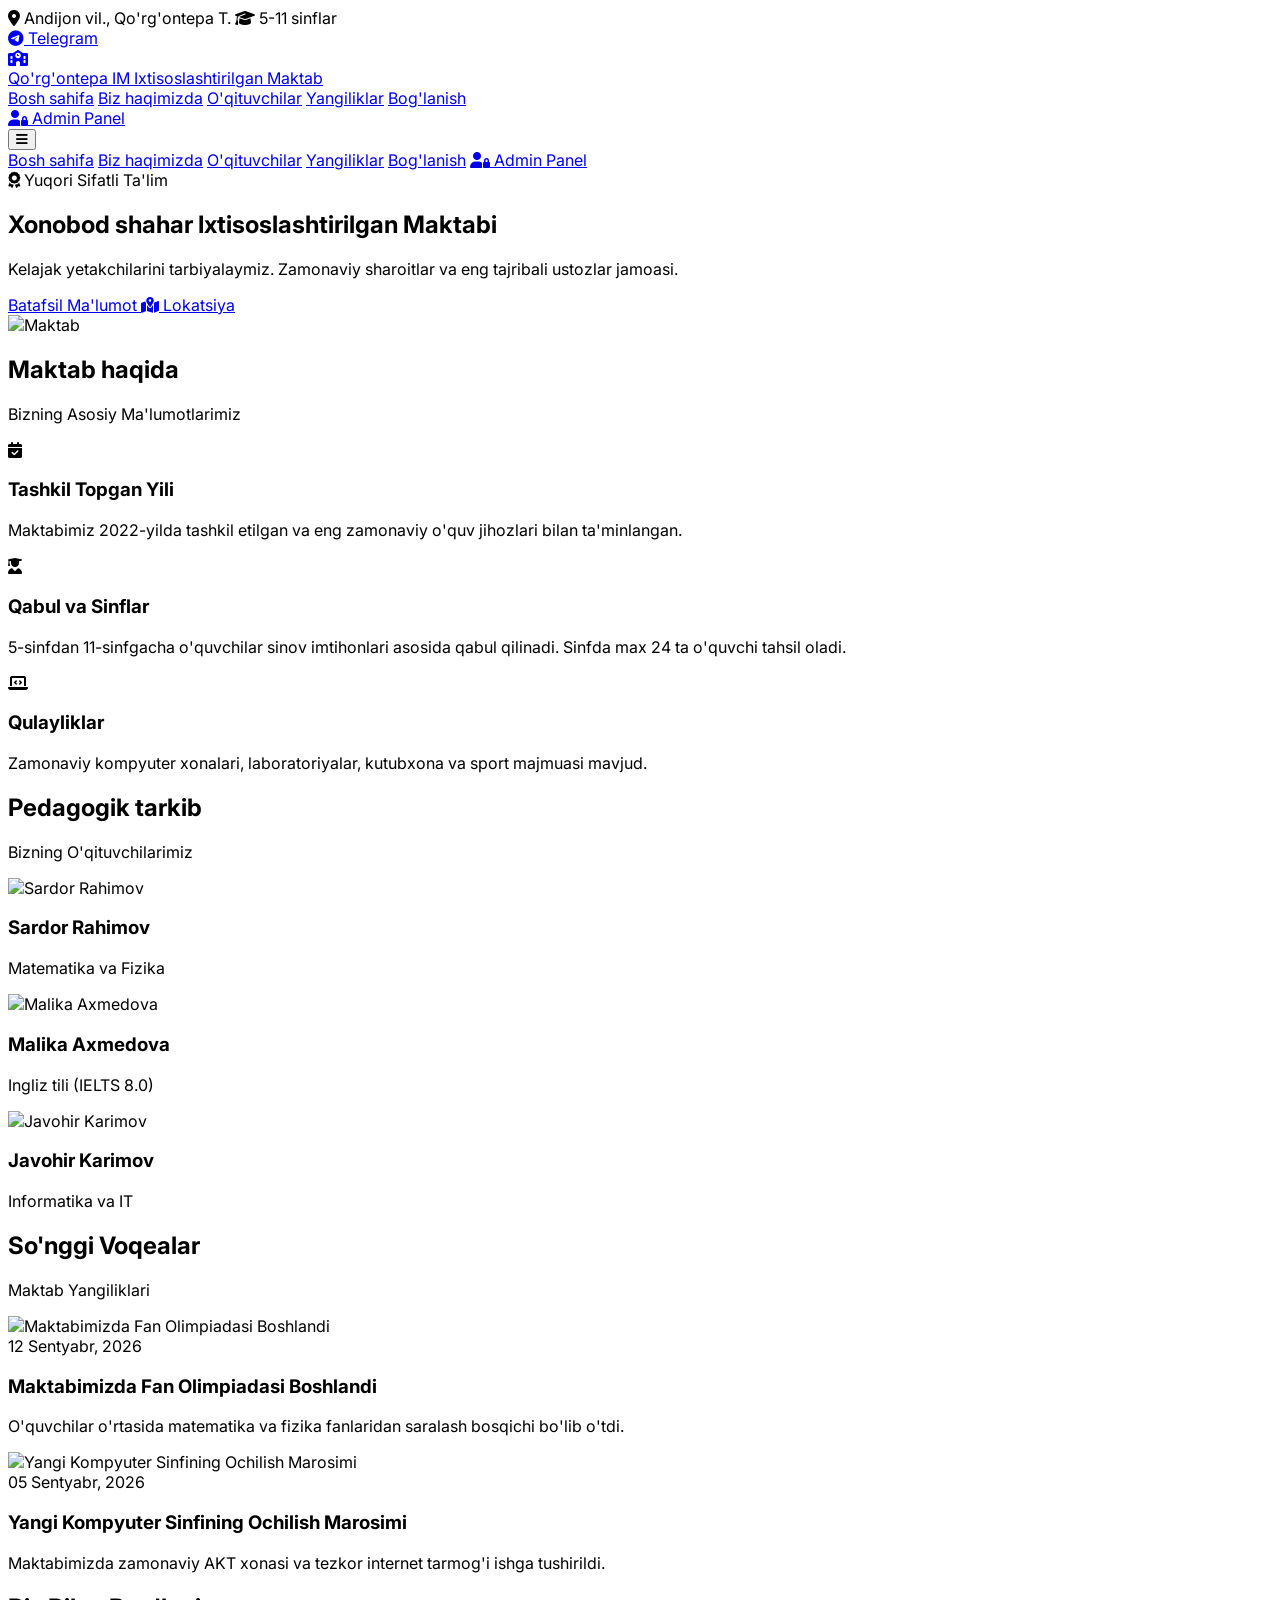
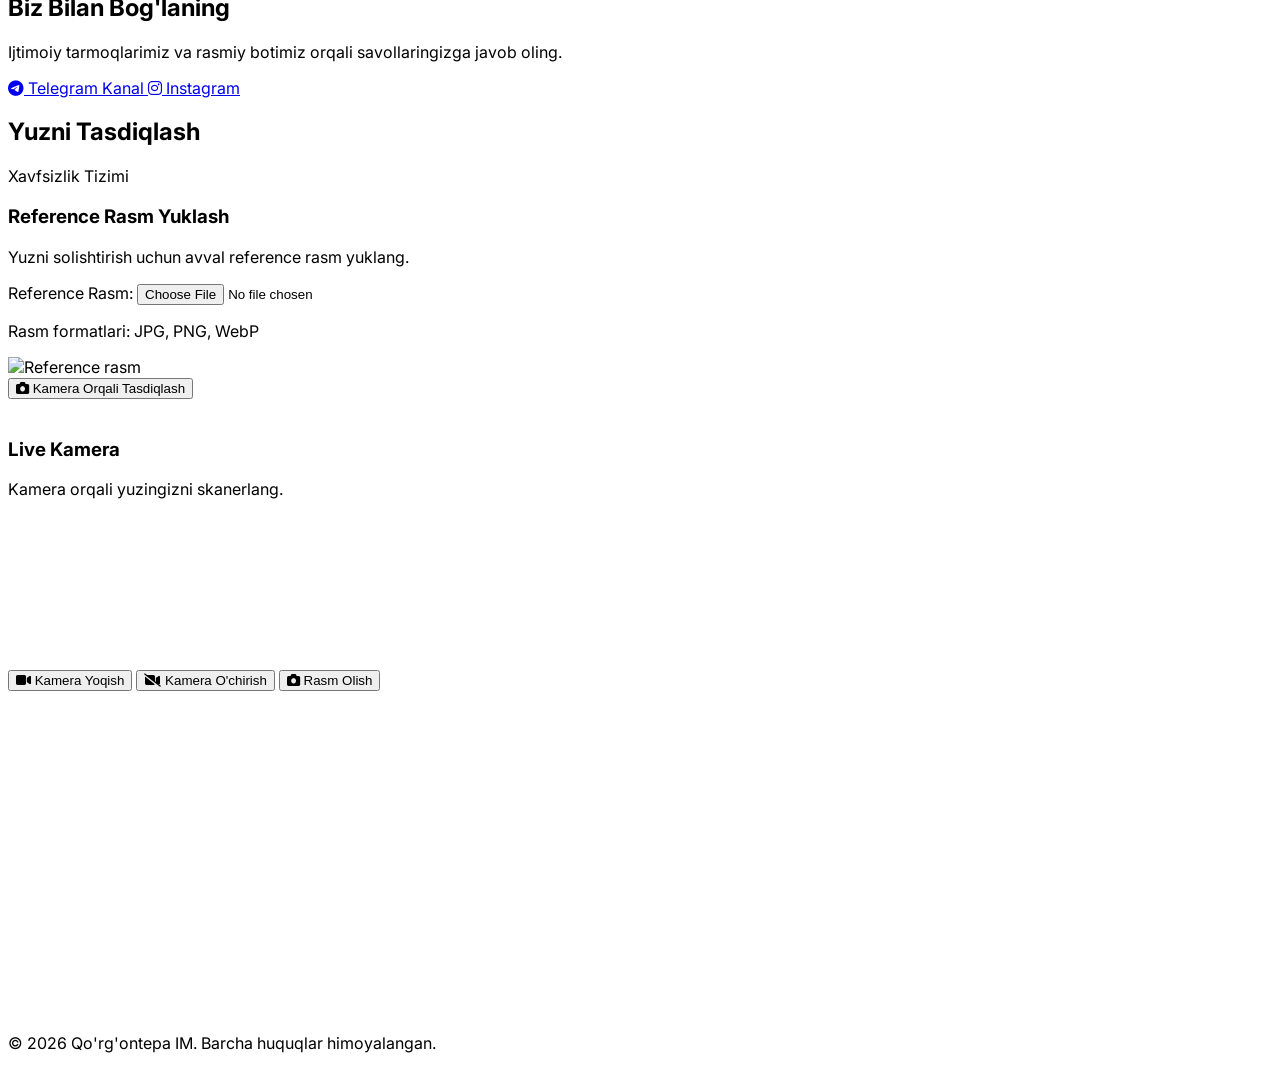
==== commit 8d858cf3: "Switch to pure pixel comparison - Remove all model dependencies - Remove face-api.js and TensorFlow." ====
--- a/index.html
+++ b/index.html
@@ -192,16 +192,6 @@
                 <p class="text-3xl font-bold text-slate-900">Xavfsizlik Tizimi</p>
             </div>
             
-            <!-- Models loading status -->
-            <div class="mb-6">
-                <div id="models-status" class="hidden p-3 bg-blue-50 text-blue-700 rounded-xl border border-blue-200 text-center font-medium">
-                    Models yuklanmoqda...
-                </div>
-                <div class="w-full bg-slate-200 rounded-full h-2 mt-2">
-                    <div id="models-progress" class="hidden bg-blue-500 h-2 rounded-full transition-all duration-300"></div>
-                </div>
-            </div>
-            
             <div class="grid lg:grid-cols-2 gap-12 items-center">
                 <div class="bg-slate-50 p-8 rounded-2xl border border-slate-200">
                     <h3 class="text-xl font-bold text-slate-900 mb-4">Reference Rasm Yuklash</h3>
@@ -258,19 +248,6 @@
         <p>&copy; 2026 Qo'rg'ontepa IM. Barcha huquqlar himoyalangan.</p>
     </footer>
 
-    <!-- Face API JS (Primary) -->
-    <script src="https://cdn.jsdelivr.net/npm/@tensorflow/tfjs@3.11.0/dist/tf.min.js"></script>
-    <script src="https://cdn.jsdelivr.net/npm/face-api.js@0.22.2/dist/face-api.min.js"></script>
-    
-    <!-- Tracking.js (Fallback - Lightweight face detection) -->
-    <script src="https://cdn.jsdelivr.net/npm/tracking@1.1.3/build/tracking-min.js"></script>
-    
-    <script>
-        // Set TensorFlow.js backend to CPU (more compatible)
-        if (typeof tf !== 'undefined') {
-            tf.setBackend('cpu');
-        }
-    </script>
     <script src="script.js"></script>
 </body>
 </html>
